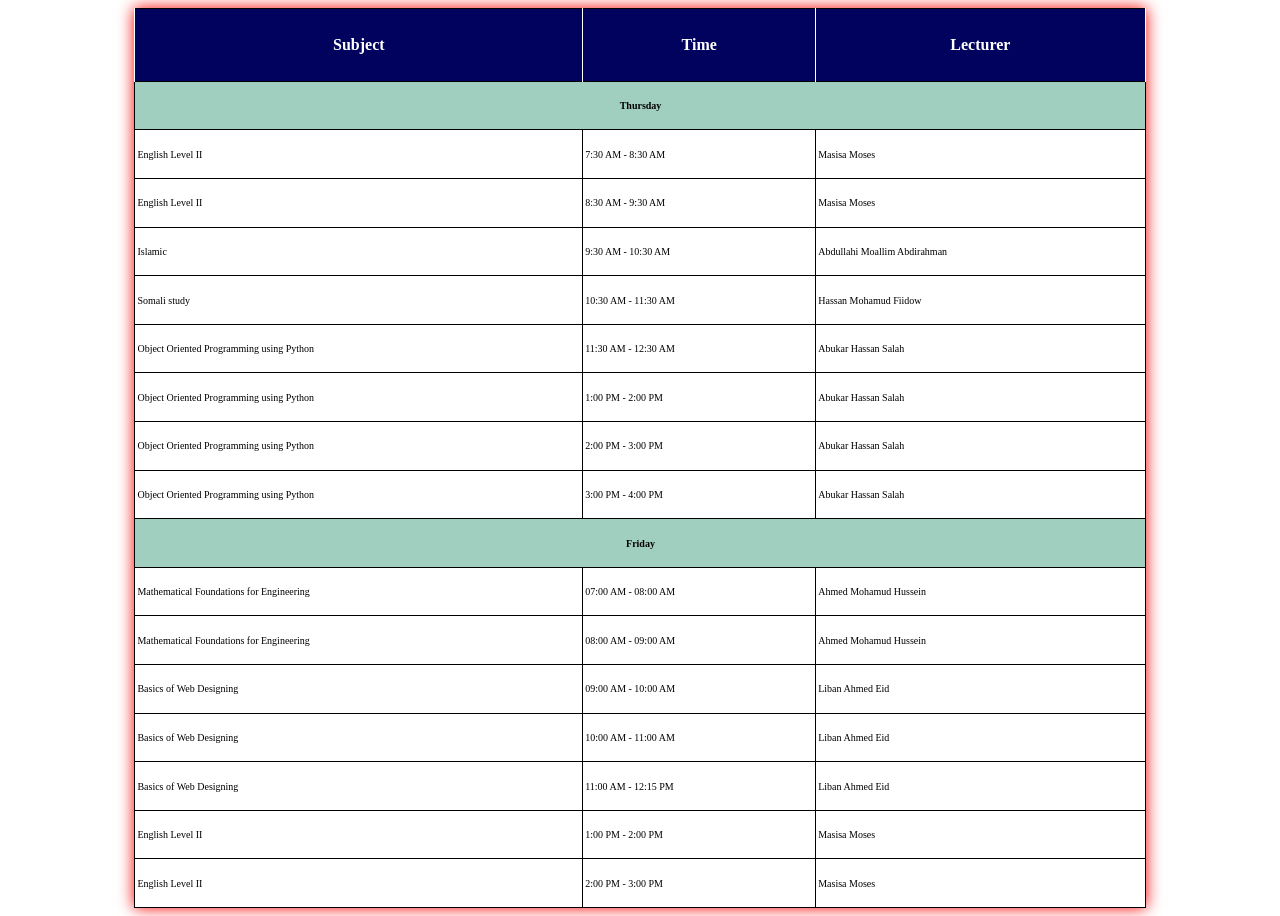
==== index.html @ 5f45e907 "Rename practical.html to index.html" ====
<!DOCTYPE html>
<html lang="en">

<head>
  <meta charset="UTF-8">
  <meta name="viewport" content="width=device-width, initial-scale=1.0">
  <title>Document</title>
  <link rel="stylesheet" href="practical.css">
</head>

<body>

  <table class="MAIN">
    <tr>
      <th class="H">Subject</th>
      <th class="H">Time</th>
      <th class="H">Lecturer</th>
    </tr>
    <tr>
      <td colspan="3" class="col-span">
        Thursday
      </td>
    </tr>
    <tr>
      <td>
        English Level II
      </td>
      <td>7:30 AM - 8:30 AM</td>
      <td>
        Masisa Moses
      </td>
    </tr>
    <tr>
      <td>
        English Level II
      </td>
      <td>8:30 AM - 9:30 AM</td>
      <td>
        Masisa Moses
      </td>
    </tr>
    <tr>
      <td>
        Islamic
      </td>
      <td>9:30 AM - 10:30 AM</td>
      <td>
        Abdullahi Moallim
        Abdirahman
      </td>
    </tr>
    <tr>
      <td>
        Somali study
      </td>
      <td>10:30 AM - 11:30 AM</td>
      <td>
        Hassan Mohamud Fiidow
      </td>
    </tr>
    <tr>
      <td>
        Object Oriented Programming
        using Python
      </td>
      <td>11:30 AM - 12:30 AM</td>
      <td>
        Abukar Hassan Salah
      </td>
    </tr>
    <tr>
      <td>
        Object Oriented Programming
        using Python
      </td>
      <td>1:00 PM - 2:00 PM</td>
      <td>
        Abukar Hassan Salah
      </td>
    </tr>

    <tr>
      <td>
        Object Oriented Programming
        using Python
      </td>
      <td>2:00 PM - 3:00 PM</td>
      <td>
        Abukar Hassan Salah
      </td>
    </tr>
    <tr>
      <td>
        Object Oriented Programming
        using Python
      </td>
      <td>3:00 PM - 4:00 PM</td>
      <td>
        Abukar Hassan Salah
      </td>
    </tr>
    <tr>
      <td colspan="3" class="col-span">
        Friday
      </td>
    </tr>
    <tr>
      <td>Mathematical Foundations for
        Engineering </td>
      <td>
        07:00 AM - 08:00 AM
      </td>
      <td>
        Ahmed Mohamud Hussein
      </td>
    </tr>
    <tr>
      <td>Mathematical Foundations for
        Engineering </td>
      <td>
        08:00 AM - 09:00 AM
      </td>
      <td>
        Ahmed Mohamud Hussein
      </td>
    </tr>
    <tr>
      <td>Basics of Web Designing</td>
      <td>
        09:00 AM - 10:00 AM
      </td>
      <td>
        Liban Ahmed Eid
      </td>
    </tr>
    <tr>
      <td>Basics of Web Designing</td>
      <td>
        10:00 AM - 11:00 AM
      </td>
      <td>
        Liban Ahmed Eid
      </td>
    </tr>
    <tr>
      <td>Basics of Web Designing</td>
      <td>
        11:00 AM - 12:15 PM
      </td>
      <td>
        Liban Ahmed Eid
      </td>
    </tr>
     <tr>
      <td>
        English Level II
      </td>
      <td>1:00 PM - 2:00 PM</td>
      <td>
        Masisa Moses
      </td>
    </tr>
    <tr>
      <td>
        English Level II
      </td>
      <td>2:00 PM - 3:00 PM</td>
      <td>
        Masisa Moses
      </td>
    </tr>
  </table>

</body>

</html>
</body>

</html>
---- practical.css ----
.MAIN{
    border: 0.2px solid black;
    box-shadow: 0 0 15px rgb(249, 0, 0);
    border-collapse: collapse;
    width: 80%;
    margin-left: auto;
    margin-right: auto;
    height: 100vh;

}
.H{
    background-color: rgb(1, 1, 94);
    color: white;
    border-left: 1px solid white;
    border-right: 1px solid white;
   

}
.H:hover{
    color: orange;
    background-color: white;
    transition: 0.5s;
   
    
}
.col-span{
    background-color: rgb(160, 207, 191);
    font-weight: bold;
    text-align: center;
}
td{
    border: 0.1px solid black;
    font-size: 10px;
    padding-left: 2px;
   
   
    
}

tr:hover{
background-color: rgb(225, 225, 223);
transition: 0.5s;
}
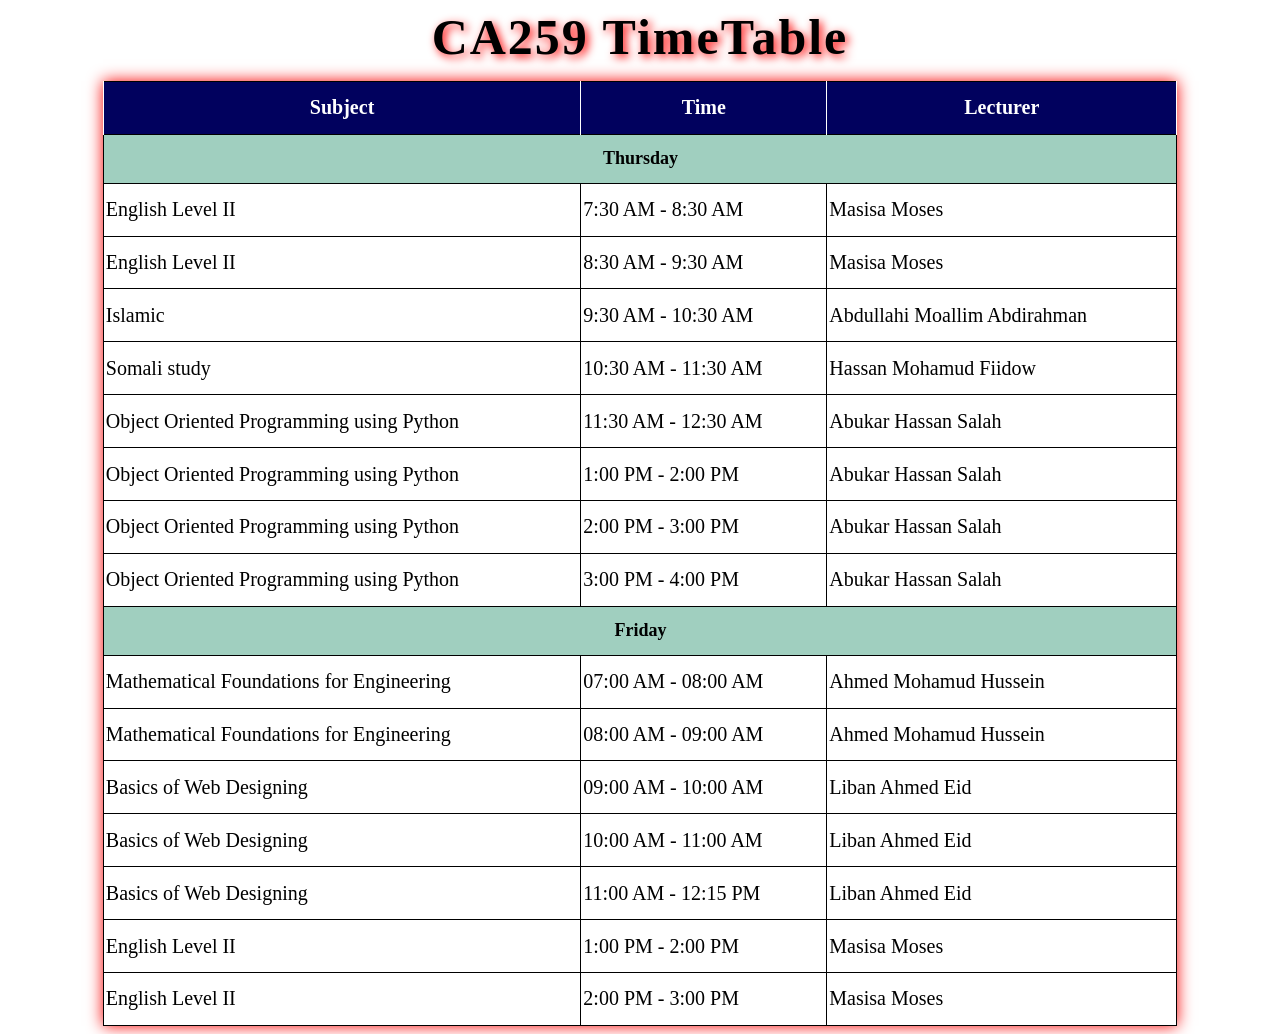
==== commit 9d5f6c20: "Update index.html" ====
--- a/index.html
+++ b/index.html
@@ -11,6 +11,7 @@
 <body>
 
   <table class="MAIN">
+    <caption>CA259 TimeTable</caption>
     <tr>
       <th class="H">Subject</th>
       <th class="H">Time</th>
--- a/practical.css
+++ b/practical.css
@@ -2,17 +2,27 @@
     border: 0.2px solid black;
     box-shadow: 0 0 15px rgb(249, 0, 0);
     border-collapse: collapse;
-    width: 80%;
+    width: 85%;
     margin-left: auto;
     margin-right: auto;
-    height: 100vh;
+    height: 105vh;
 
+}
+caption{
+    font-size: 50px;
+    letter-spacing: 2px;
+    font-family: 'Times New Roman', Times, serif;
+    margin-bottom: 15px;
+    font-weight: bold;
+    text-shadow: 3px 3px 10px red;
+    
 }
 .H{
     background-color: rgb(1, 1, 94);
     color: white;
     border-left: 1px solid white;
     border-right: 1px solid white;
+    font-size: 20px;
    
 
 }
@@ -27,10 +37,11 @@
     background-color: rgb(160, 207, 191);
     font-weight: bold;
     text-align: center;
+    font-size: 18px;
 }
 td{
     border: 0.1px solid black;
-    font-size: 10px;
+    font-size: 20px;
     padding-left: 2px;
    
    
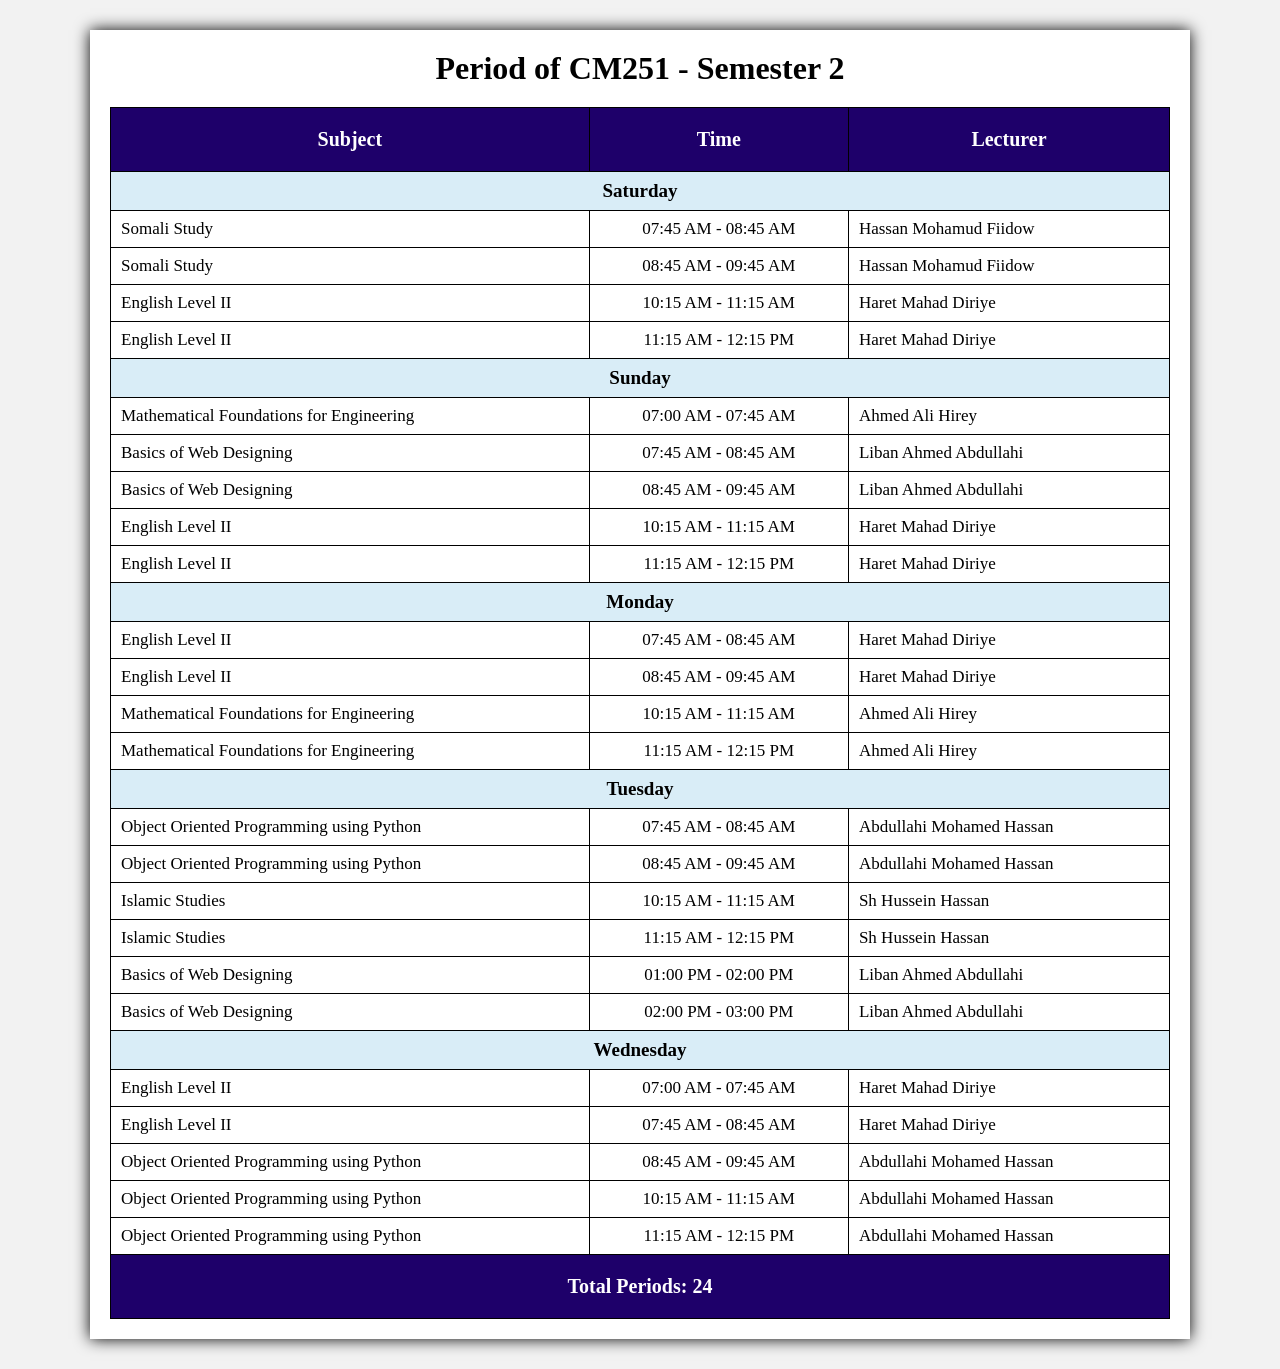
==== commit a32378bc: "Update index.html" ====
--- a/index.html
+++ b/index.html
@@ -1,180 +1,300 @@
 <!DOCTYPE html>
 <html lang="en">
-
 <head>
-  <meta charset="UTF-8">
-  <meta name="viewport" content="width=device-width, initial-scale=1.0">
-  <title>Document</title>
-  <link rel="stylesheet" href="practical.css">
+<meta charset="UTF-8">
+<meta name="viewport" content="width=device-width, initial-scale=1.0">
+<title>CM251 Timetable</title>
+
+<style>
+*{
+    margin:0;
+    padding:0;
+    box-sizing:border-box;
+}
+
+body{
+    font-family:"Times New Roman", serif;
+    background:#f2f2f2;
+    padding:30px;
+}
+
+.container{
+    width:95%;
+    max-width:1100px;
+    margin:auto;
+    background:#fff;
+    padding:20px;
+    box-shadow:0 0 15px rgba(0, 0, 0, 1);
+}
+
+h1{
+    text-align:center;
+    margin-bottom:20px;
+    font-size:32px;
+}
+
+table{
+    width:100%;
+    border-collapse:collapse;
+}
+
+th,td{
+    border:1px solid #000;
+    padding:8px 10px;
+    font-size:17px;
+}
+
+th{
+    background:#1e006a;
+    text-align:center;
+    color: white;
+    font-size: 20px;
+    padding: 20px 0;
+}
+.total{
+     background:#1e006a;
+    text-align:center;
+    color: white;
+    font-size: 20px;
+    padding: 20px 0;
+}
+th:hover{
+    background-color: white;
+    color: #ffbb00;
+    transition: 0.4s;
+    font-size: 20px;
+}
+
+.day td{
+    background:#d9edf7;
+    font-weight:bold;
+    text-align:center;
+    font-size:19px;
+}
+
+td:nth-child(2){
+    text-align:center;
+}
+
+tfoot td{
+    text-align:center;
+    font-weight:bold;
+    font-size:18px;
+}
+
+@media(max-width:768px){
+
+.container{
+    width:100%;
+    padding:10px;
+}
+
+th,td{
+    font-size:14px;
+    padding:6px;
+}
+
+h1{
+    font-size:24px;
+}
+
+}
+</style>
+
 </head>
 
 <body>
 
-  <table class="MAIN">
-    <caption>CA259 TimeTable</caption>
-    <tr>
-      <th class="H">Subject</th>
-      <th class="H">Time</th>
-      <th class="H">Lecturer</th>
-    </tr>
-    <tr>
-      <td colspan="3" class="col-span">
-        Thursday
-      </td>
-    </tr>
-    <tr>
-      <td>
-        English Level II
-      </td>
-      <td>7:30 AM - 8:30 AM</td>
-      <td>
-        Masisa Moses
-      </td>
-    </tr>
-    <tr>
-      <td>
-        English Level II
-      </td>
-      <td>8:30 AM - 9:30 AM</td>
-      <td>
-        Masisa Moses
-      </td>
-    </tr>
-    <tr>
-      <td>
-        Islamic
-      </td>
-      <td>9:30 AM - 10:30 AM</td>
-      <td>
-        Abdullahi Moallim
-        Abdirahman
-      </td>
-    </tr>
-    <tr>
-      <td>
-        Somali study
-      </td>
-      <td>10:30 AM - 11:30 AM</td>
-      <td>
-        Hassan Mohamud Fiidow
-      </td>
-    </tr>
-    <tr>
-      <td>
-        Object Oriented Programming
-        using Python
-      </td>
-      <td>11:30 AM - 12:30 AM</td>
-      <td>
-        Abukar Hassan Salah
-      </td>
-    </tr>
-    <tr>
-      <td>
-        Object Oriented Programming
-        using Python
-      </td>
-      <td>1:00 PM - 2:00 PM</td>
-      <td>
-        Abukar Hassan Salah
-      </td>
-    </tr>
-
-    <tr>
-      <td>
-        Object Oriented Programming
-        using Python
-      </td>
-      <td>2:00 PM - 3:00 PM</td>
-      <td>
-        Abukar Hassan Salah
-      </td>
-    </tr>
-    <tr>
-      <td>
-        Object Oriented Programming
-        using Python
-      </td>
-      <td>3:00 PM - 4:00 PM</td>
-      <td>
-        Abukar Hassan Salah
-      </td>
-    </tr>
-    <tr>
-      <td colspan="3" class="col-span">
-        Friday
-      </td>
-    </tr>
-    <tr>
-      <td>Mathematical Foundations for
-        Engineering </td>
-      <td>
-        07:00 AM - 08:00 AM
-      </td>
-      <td>
-        Ahmed Mohamud Hussein
-      </td>
-    </tr>
-    <tr>
-      <td>Mathematical Foundations for
-        Engineering </td>
-      <td>
-        08:00 AM - 09:00 AM
-      </td>
-      <td>
-        Ahmed Mohamud Hussein
-      </td>
-    </tr>
-    <tr>
-      <td>Basics of Web Designing</td>
-      <td>
-        09:00 AM - 10:00 AM
-      </td>
-      <td>
-        Liban Ahmed Eid
-      </td>
-    </tr>
-    <tr>
-      <td>Basics of Web Designing</td>
-      <td>
-        10:00 AM - 11:00 AM
-      </td>
-      <td>
-        Liban Ahmed Eid
-      </td>
-    </tr>
-    <tr>
-      <td>Basics of Web Designing</td>
-      <td>
-        11:00 AM - 12:15 PM
-      </td>
-      <td>
-        Liban Ahmed Eid
-      </td>
-    </tr>
-     <tr>
-      <td>
-        English Level II
-      </td>
-      <td>1:00 PM - 2:00 PM</td>
-      <td>
-        Masisa Moses
-      </td>
-    </tr>
-    <tr>
-      <td>
-        English Level II
-      </td>
-      <td>2:00 PM - 3:00 PM</td>
-      <td>
-        Masisa Moses
-      </td>
-    </tr>
-  </table>
+<div class="container">
+
+<h1>Period of CM251 - Semester 2</h1>
+
+<table>
+
+<thead>
+<tr>
+<th>Subject</th>
+<th>Time</th>
+<th>Lecturer</th>
+</tr>
+</thead>
+
+<tbody>
+
+<tr class="day">
+<td colspan="3">Saturday</td>
+</tr>
+
+<tr>
+<td>Somali Study</td>
+<td>07:45 AM - 08:45 AM</td>
+<td>Hassan Mohamud Fiidow</td>
+</tr>
+
+<tr>
+<td>Somali Study</td>
+<td>08:45 AM - 09:45 AM</td>
+<td>Hassan Mohamud Fiidow</td>
+</tr>
+
+<tr>
+<td>English Level II</td>
+<td>10:15 AM - 11:15 AM</td>
+<td>Haret Mahad Diriye</td>
+</tr>
+
+<tr>
+<td>English Level II</td>
+<td>11:15 AM - 12:15 PM</td>
+<td>Haret Mahad Diriye</td>
+</tr>
+
+<tr class="day">
+<td colspan="3">Sunday</td>
+</tr>
+
+<tr>
+<td>Mathematical Foundations for Engineering</td>
+<td>07:00 AM - 07:45 AM</td>
+<td>Ahmed Ali Hirey</td>
+</tr>
+
+<tr>
+<td>Basics of Web Designing</td>
+<td>07:45 AM - 08:45 AM</td>
+<td>Liban Ahmed Abdullahi</td>
+</tr>
+
+<tr>
+<td>Basics of Web Designing</td>
+<td>08:45 AM - 09:45 AM</td>
+<td>Liban Ahmed Abdullahi</td>
+</tr>
+
+<tr>
+<td>English Level II</td>
+<td>10:15 AM - 11:15 AM</td>
+<td>Haret Mahad Diriye</td>
+</tr>
+
+<tr>
+<td>English Level II</td>
+<td>11:15 AM - 12:15 PM</td>
+<td>Haret Mahad Diriye</td>
+</tr>
+
+<tr class="day">
+<td colspan="3">Monday</td>
+</tr>
+
+<tr>
+<td>English Level II</td>
+<td>07:45 AM - 08:45 AM</td>
+<td>Haret Mahad Diriye</td>
+</tr>
+
+<tr>
+<td>English Level II</td>
+<td>08:45 AM - 09:45 AM</td>
+<td>Haret Mahad Diriye</td>
+</tr>
+
+<tr>
+<td>Mathematical Foundations for Engineering</td>
+<td>10:15 AM - 11:15 AM</td>
+<td>Ahmed Ali Hirey</td>
+</tr>
+
+<tr>
+<td>Mathematical Foundations for Engineering</td>
+<td>11:15 AM - 12:15 PM</td>
+<td>Ahmed Ali Hirey</td>
+</tr>
+
+<tr class="day">
+<td colspan="3">Tuesday</td>
+</tr>
+
+<tr>
+<td>Object Oriented Programming using Python</td>
+<td>07:45 AM - 08:45 AM</td>
+<td>Abdullahi Mohamed Hassan</td>
+</tr>
+
+<tr>
+<td>Object Oriented Programming using Python</td>
+<td>08:45 AM - 09:45 AM</td>
+<td>Abdullahi Mohamed Hassan</td>
+</tr>
+
+<tr>
+<td>Islamic Studies</td>
+<td>10:15 AM - 11:15 AM</td>
+<td>Sh Hussein Hassan</td>
+</tr>
+
+<tr>
+<td>Islamic Studies</td>
+<td>11:15 AM - 12:15 PM</td>
+<td>Sh Hussein Hassan</td>
+</tr>
+<tr>
+    <td>Basics of Web Designing</td>
+    <td>01:00 PM - 02:00 PM</td>
+    <td>Liban Ahmed Abdullahi</td>
+</tr>
+
+<tr>
+    <td>Basics of Web Designing</td>
+    <td>02:00 PM - 03:00 PM</td>
+    <td>Liban Ahmed Abdullahi</td>
+</tr>
+
+<tr class="day">
+    <td colspan="3">Wednesday</td>
+</tr>
+
+<tr>
+    <td>English Level II</td>
+    <td>07:00 AM - 07:45 AM</td>
+    <td>Haret Mahad Diriye</td>
+</tr>
+
+<tr>
+    <td>English Level II</td>
+    <td>07:45 AM - 08:45 AM</td>
+    <td>Haret Mahad Diriye</td>
+</tr>
+
+<tr>
+    <td>Object Oriented Programming using Python</td>
+    <td>08:45 AM - 09:45 AM</td>
+    <td>Abdullahi Mohamed Hassan</td>
+</tr>
+
+<tr>
+    <td>Object Oriented Programming using Python</td>
+    <td>10:15 AM - 11:15 AM</td>
+    <td>Abdullahi Mohamed Hassan</td>
+</tr>
+
+<tr>
+    <td>Object Oriented Programming using Python</td>
+    <td>11:15 AM - 12:15 PM</td>
+    <td>Abdullahi Mohamed Hassan</td>
+</tr>
+
+</tbody>
+
+<tfoot>
+<tr>
+    <td colspan="3" class="total">Total Periods: 24</td>
+</tr>
+</tfoot>
+
+</table>
+
+</div>
 
 </body>
-
 </html>
-</body>
-
-</html>
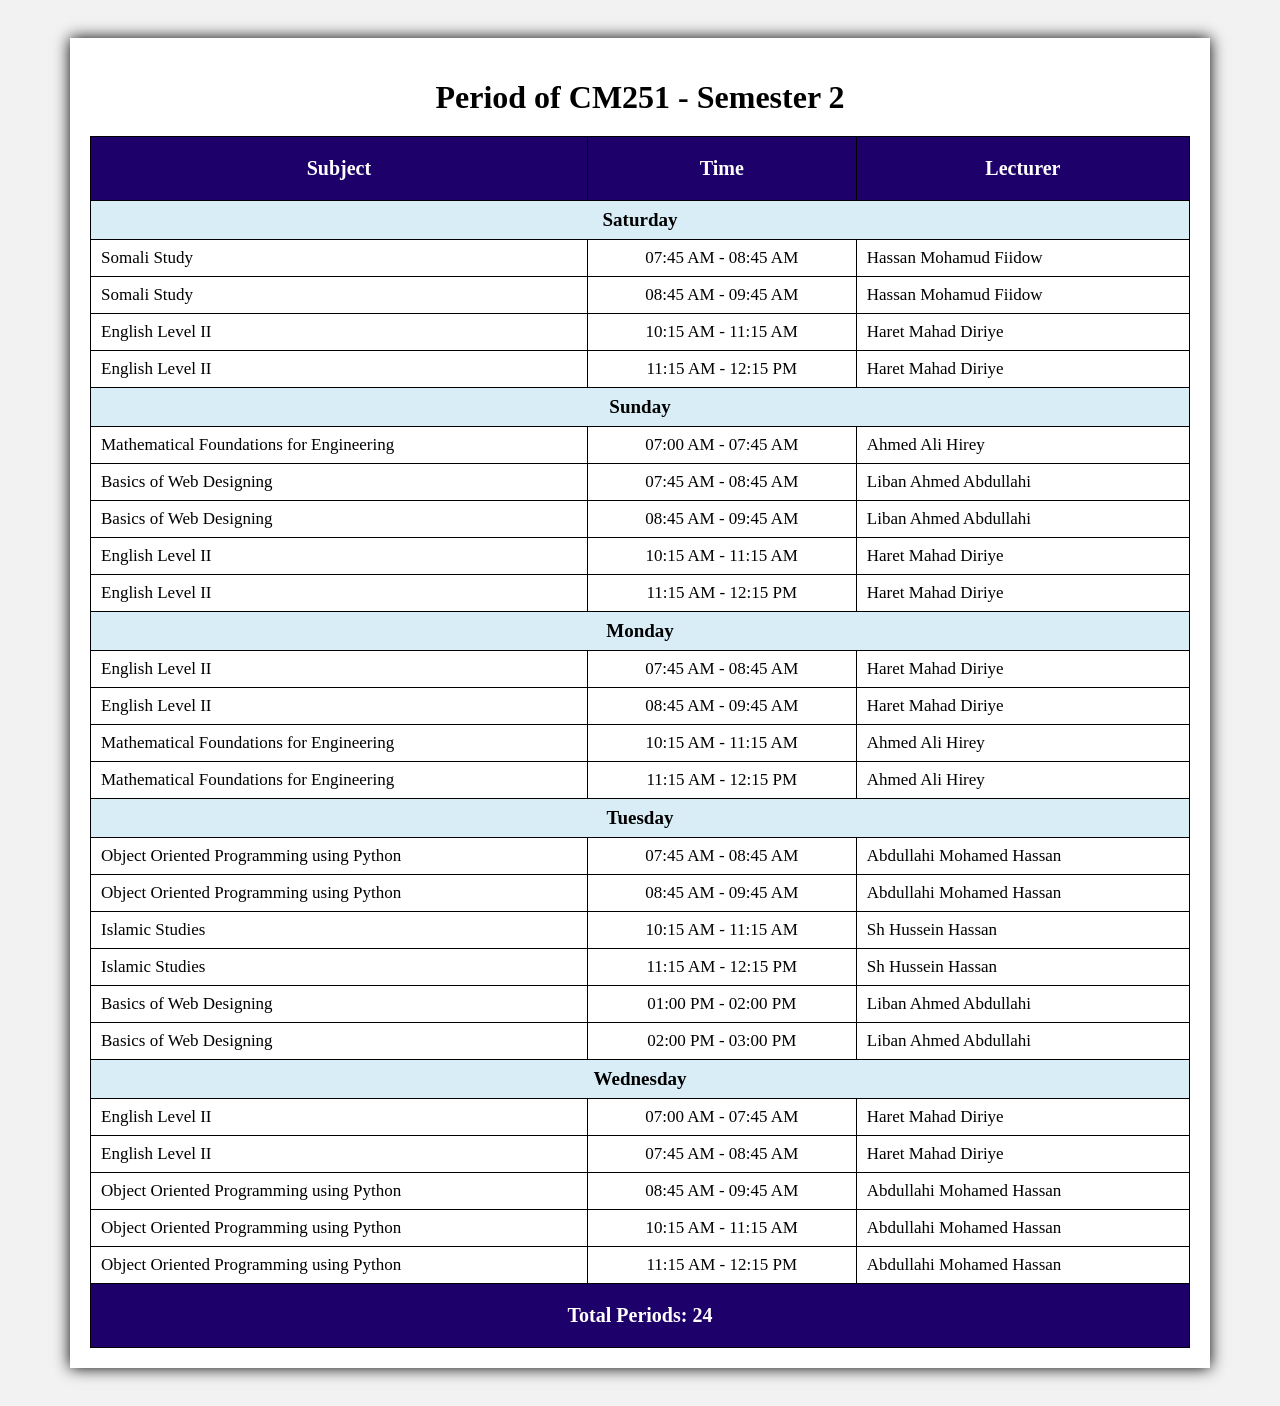
==== commit 698e6c3f: "Update index.html" ====
--- a/index.html
+++ b/index.html
@@ -6,11 +6,7 @@
 <title>CM251 Timetable</title>
 
 <style>
-*{
-    margin:0;
-    padding:0;
-    box-sizing:border-box;
-}
+
 
 body{
     font-family:"Times New Roman", serif;
@@ -82,23 +78,6 @@
     font-size:18px;
 }
 
-@media(max-width:768px){
-
-.container{
-    width:100%;
-    padding:10px;
-}
-
-th,td{
-    font-size:14px;
-    padding:6px;
-}
-
-h1{
-    font-size:24px;
-}
-
-}
 </style>
 
 </head>
